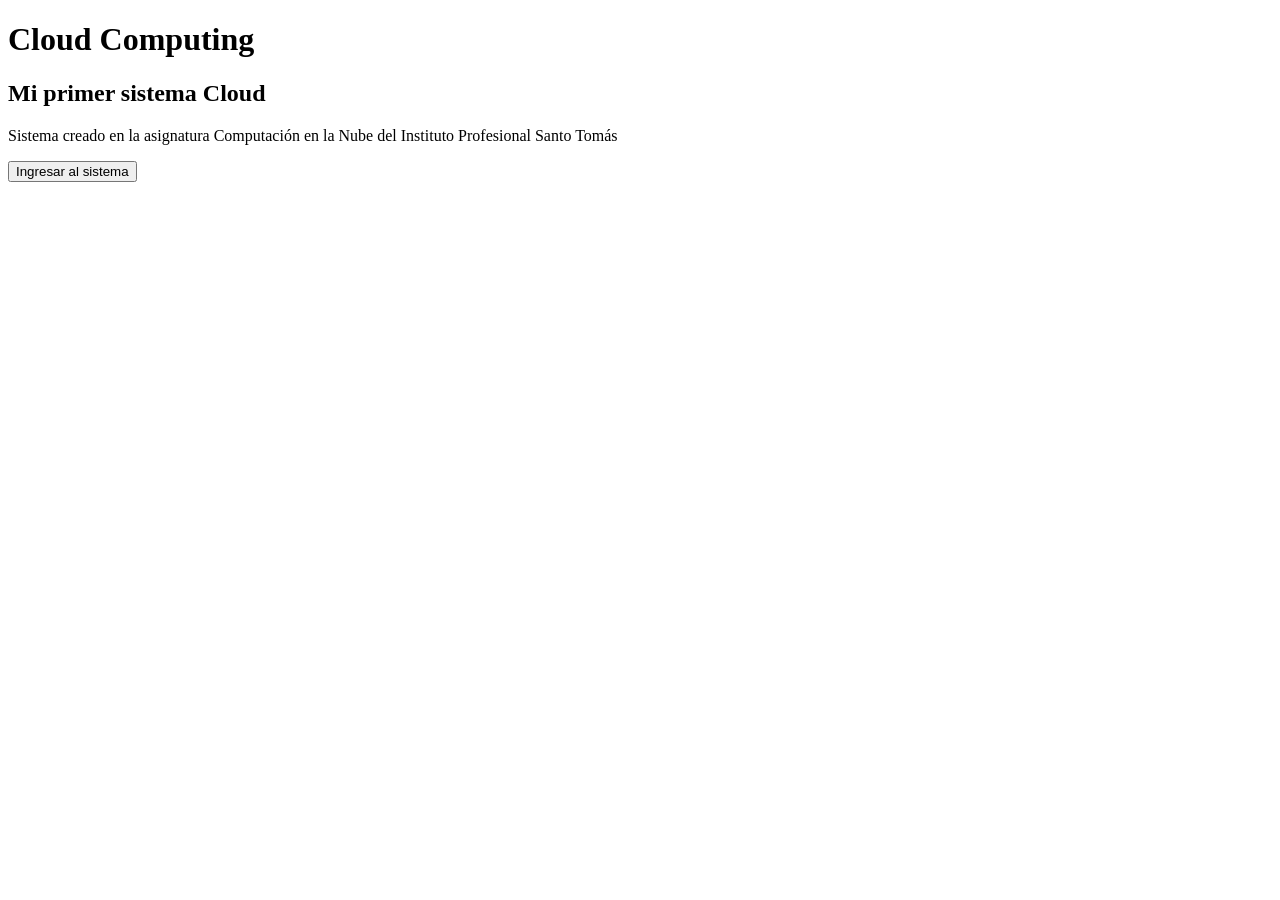
==== index.html @ dd34b2cf "Index_V1" ====
<!DOCTYPE html>
<html>
<head>
    <title>Cloud Computing</title>
</head>

<body>

<h1>Cloud Computing</h1>

<h2>Mi primer sistema Cloud</h2>

<p>
Sistema creado en la asignatura Computación en la Nube del Instituto Profesional Santo Tomás
</p>

<button>Ingresar al sistema</button>

</body>
</html>
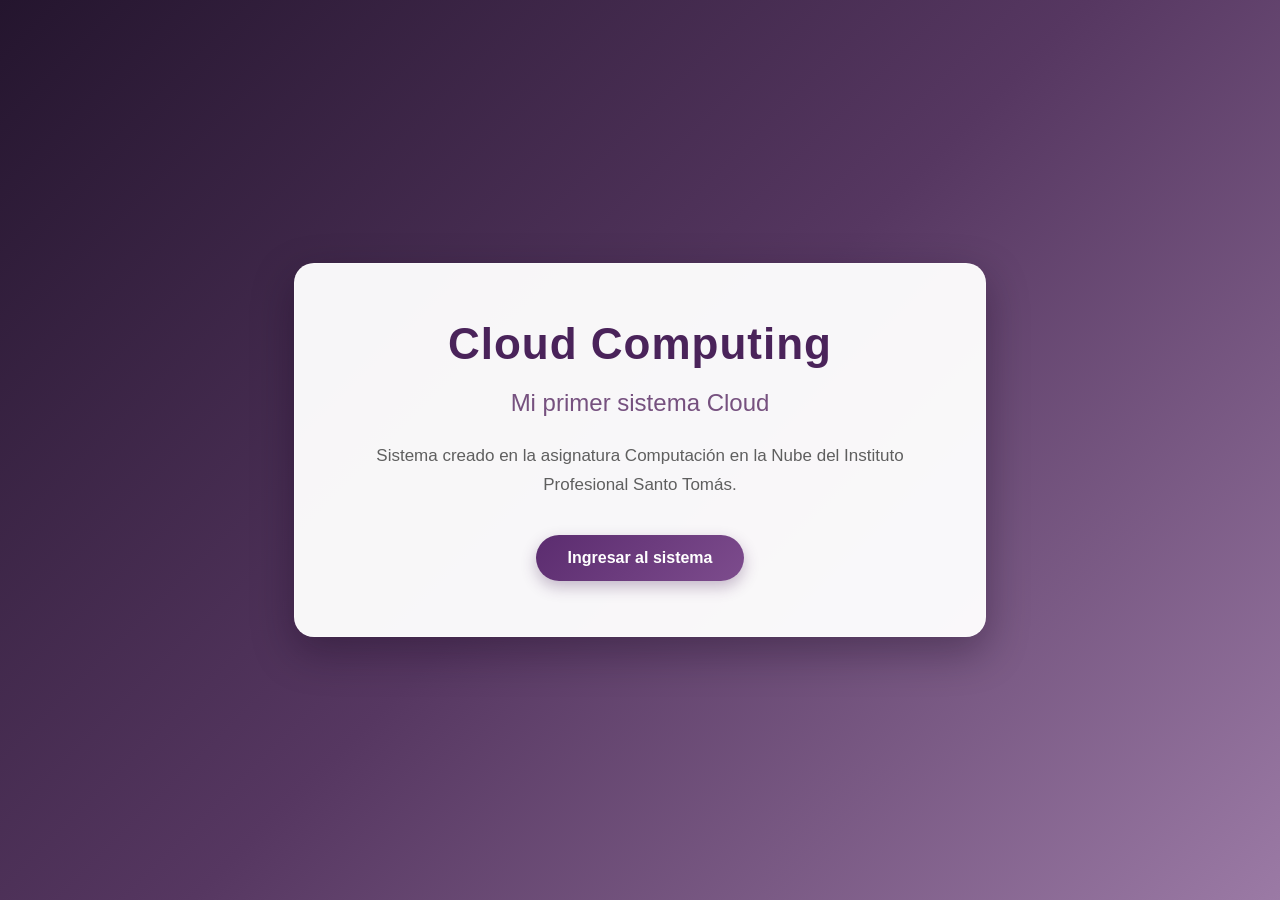
==== commit 6635a715: "Actualizacion style.css" ====
--- a/index.html
+++ b/index.html
@@ -1,20 +1,31 @@
 <!DOCTYPE html>
-<html>
+<html lang="es">
+
 <head>
+    <meta charset="UTF-8">
+    <meta name="viewport" content="width=device-width, initial-scale=1.0">
+
     <title>Cloud Computing</title>
+
+    <link rel="stylesheet" href="css/style.css">
 </head>
 
 <body>
 
-<h1>Cloud Computing</h1>
+    <div class="contenedor">
 
-<h2>Mi primer sistema Cloud</h2>
+        <h1>Cloud Computing</h1>
 
-<p>
-Sistema creado en la asignatura Computación en la Nube del Instituto Profesional Santo Tomás
-</p>
+        <h2>Mi primer sistema Cloud</h2>
 
-<button>Ingresar al sistema</button>
+        <p>
+            Sistema creado en la asignatura Computación en la Nube
+            del Instituto Profesional Santo Tomás.
+        </p>
+
+        <button>Ingresar al sistema</button>
+
+    </div>
 
 </body>
 </html>
--- a/css/style.css
+++ b/css/style.css
@@ -0,0 +1,86 @@
+/* ===== ESTILO GENERAL ===== */
+body {
+    margin: 0;
+    padding: 0;
+    font-family: "Segoe UI", Arial, sans-serif;
+    background: linear-gradient(135deg, #24152e, #563761, #9b7aa5);
+    min-height: 100vh;
+
+    display: flex;
+    justify-content: center;
+    align-items: center;
+}
+
+/* ===== TARJETA PRINCIPAL ===== */
+.contenedor {
+    background: rgba(255, 255, 255, 0.96);
+    width: 80%;
+    max-width: 600px;
+    padding: 55px 45px;
+
+    text-align: center;
+
+    border-radius: 20px;
+
+    box-shadow:
+        0 15px 40px rgba(20, 5, 30, 0.35);
+
+    border: 1px solid rgba(255, 255, 255, 0.4);
+}
+
+/* ===== TÍTULO ===== */
+h1 {
+    color: #4a235a;
+    font-size: 44px;
+    margin-top: 0;
+    margin-bottom: 10px;
+    letter-spacing: 1px;
+}
+
+/* ===== SUBTÍTULO ===== */
+h2 {
+    color: #76517f;
+    font-size: 24px;
+    font-weight: 500;
+    margin-bottom: 25px;
+}
+
+/* ===== TEXTO ===== */
+p {
+    color: #5f5f5f;
+    font-size: 17px;
+    line-height: 1.7;
+    margin-bottom: 35px;
+}
+
+/* ===== BOTÓN ===== */
+button {
+    background: linear-gradient(135deg, #5b2c6f, #7d4c8d);
+
+    color: white;
+
+    border: none;
+    padding: 14px 32px;
+
+    font-size: 16px;
+    font-weight: 600;
+
+    border-radius: 30px;
+
+    cursor: pointer;
+
+    box-shadow:
+        0 6px 15px rgba(74, 35, 90, 0.30);
+
+    transition: 0.3s;
+}
+
+/* ===== EFECTO BOTÓN ===== */
+button:hover {
+    background: linear-gradient(135deg, #452052, #653875);
+
+    transform: translateY(-3px);
+
+    box-shadow:
+        0 10px 20px rgba(74, 35, 90, 0.40);
+}
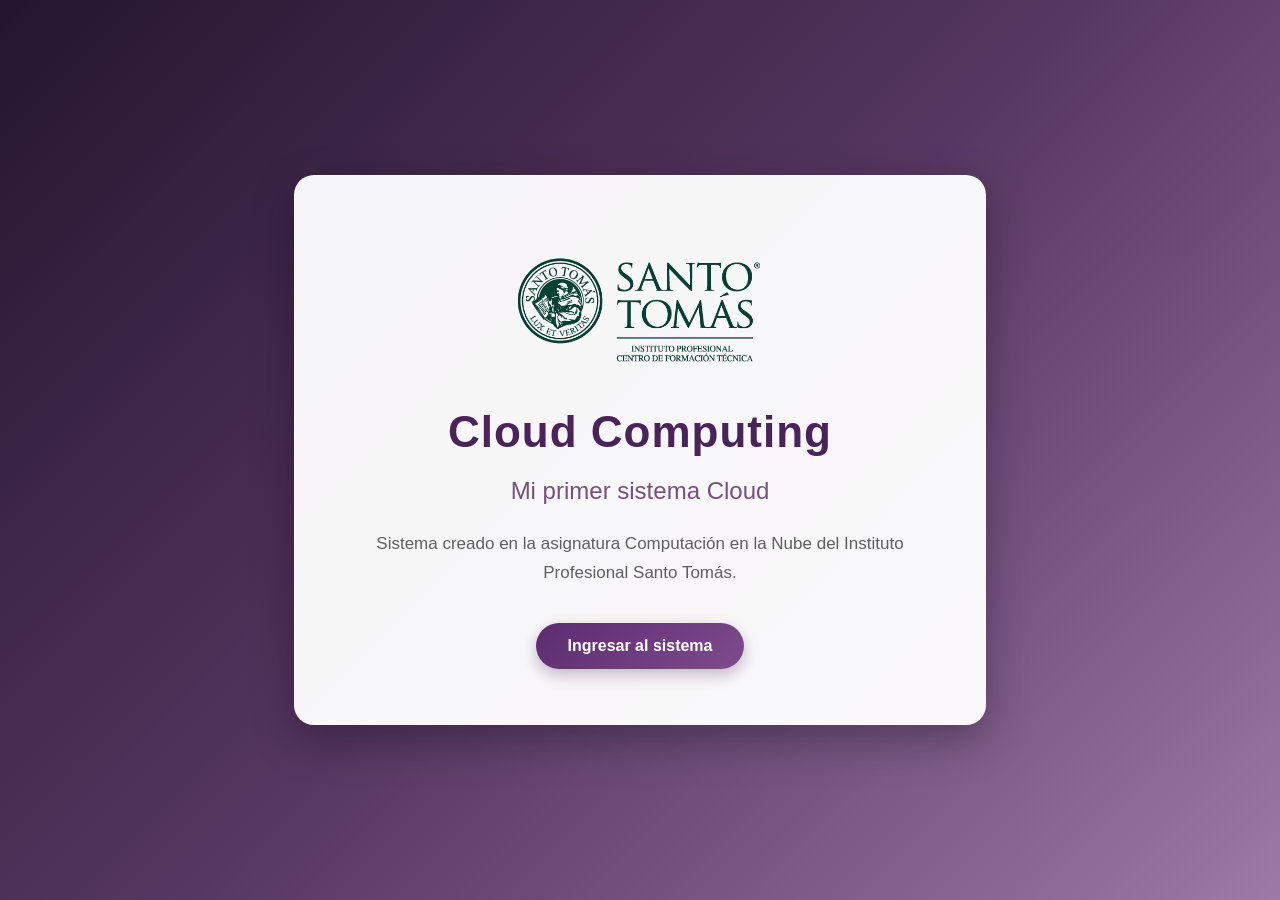
==== commit d2d98bf4: "Act. logo institucional" ====
--- a/index.html
+++ b/index.html
@@ -13,6 +13,10 @@
 <body>
 
     <div class="contenedor">
+        
+        <img src="img/logo-IP-Santo-tomas.webp"
+         alt="Instituto Profesional Santo Tomás"
+         class="logo">
 
         <h1>Cloud Computing</h1>
 
--- a/css/style.css
+++ b/css/style.css
@@ -83,4 +83,12 @@
 
     box-shadow:
         0 10px 20px rgba(74, 35, 90, 0.40);
+}
+
+/* ===== LOGO SANTO TOMÁS ===== */
+.logo {
+    width: 260px;
+    max-width: 80%;
+    height: auto;
+    margin-bottom: 20px;
 }
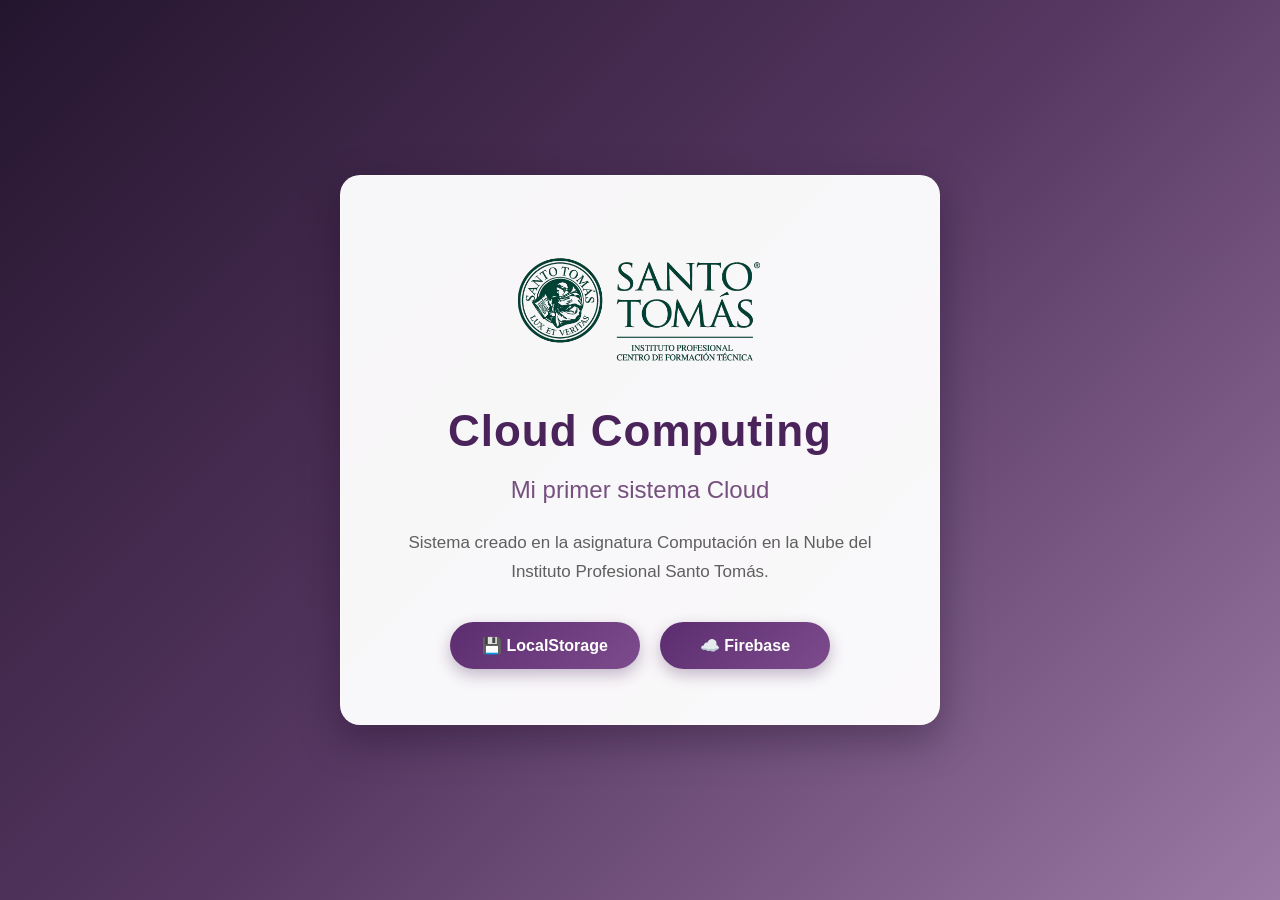
==== commit b9190e4c: "mejoras al sistema" ====
--- a/index.html
+++ b/index.html
@@ -15,8 +15,8 @@
     <div class="contenedor">
         
         <img src="img/logo-IP-Santo-tomas.webp"
-         alt="Instituto Profesional Santo Tomás"
-         class="logo">
+             alt="Instituto Profesional Santo Tomás"
+             class="logo">
 
         <h1>Cloud Computing</h1>
 
@@ -27,9 +27,25 @@
             del Instituto Profesional Santo Tomás.
         </p>
 
-        <button>Ingresar al sistema</button>
+        <!-- ===== ACCESOS A LOS SISTEMAS ===== -->
+
+        <div class="botones-inicio">
+
+            <!-- Acceso al sistema con LocalStorage -->
+            <button onclick="window.location.href='html/informacion.html'">
+                💾 LocalStorage
+            </button>
+
+            <!-- Acceso al sistema con Firebase -->
+            <button onclick="window.location.href='html/registroFirebase.html'">
+                ☁️ Firebase
+            </button>
+
+        </div>
 
     </div>
 
+    <script src="js/productos.js"></script>
+
 </body>
 </html>
--- a/css/style.css
+++ b/css/style.css
@@ -1,9 +1,20 @@
 /* ===== ESTILO GENERAL ===== */
+
+html {
+    scroll-behavior: smooth;
+}
+
 body {
     margin: 0;
     padding: 0;
+
     font-family: "Segoe UI", Arial, sans-serif;
-    background: linear-gradient(135deg, #24152e, #563761, #9b7aa5);
+
+    background: linear-gradient(135deg,
+            #24152e,
+            #563761,
+            #9b7aa5);
+
     min-height: 100vh;
 
     display: flex;
@@ -11,11 +22,15 @@
     align-items: center;
 }
 
+
 /* ===== TARJETA PRINCIPAL ===== */
+
 .contenedor {
     background: rgba(255, 255, 255, 0.96);
+
     width: 80%;
     max-width: 600px;
+
     padding: 55px 45px;
 
     text-align: center;
@@ -26,40 +41,61 @@
         0 15px 40px rgba(20, 5, 30, 0.35);
 
     border: 1px solid rgba(255, 255, 255, 0.4);
-}
+
+    box-sizing: border-box;
+}
+
 
 /* ===== TÍTULO ===== */
+
 h1 {
     color: #4a235a;
+
     font-size: 44px;
+
     margin-top: 0;
     margin-bottom: 10px;
+
     letter-spacing: 1px;
 }
 
+
 /* ===== SUBTÍTULO ===== */
+
 h2 {
     color: #76517f;
+
     font-size: 24px;
     font-weight: 500;
+
     margin-bottom: 25px;
 }
 
+
 /* ===== TEXTO ===== */
+
 p {
     color: #5f5f5f;
+
     font-size: 17px;
+
     line-height: 1.7;
+
     margin-bottom: 35px;
 }
 
-/* ===== BOTÓN ===== */
+
+/* ===== BOTONES ===== */
+
 button {
-    background: linear-gradient(135deg, #5b2c6f, #7d4c8d);
+    background: linear-gradient(135deg,
+            #5b2c6f,
+            #7d4c8d);
 
     color: white;
 
     border: none;
+
     padding: 14px 32px;
 
     font-size: 16px;
@@ -75,9 +111,13 @@
     transition: 0.3s;
 }
 
+
 /* ===== EFECTO BOTÓN ===== */
+
 button:hover {
-    background: linear-gradient(135deg, #452052, #653875);
+    background: linear-gradient(135deg,
+            #452052,
+            #653875);
 
     transform: translateY(-3px);
 
@@ -85,10 +125,318 @@
         0 10px 20px rgba(74, 35, 90, 0.40);
 }
 
+
 /* ===== LOGO SANTO TOMÁS ===== */
+
 .logo {
     width: 260px;
+
     max-width: 80%;
+
     height: auto;
+
     margin-bottom: 20px;
+}
+
+
+/* =====================================================
+   FORMULARIO DE PRODUCTOS
+   ===================================================== */
+
+.form-productos {
+    width: 100%;
+
+    max-width: 450px;
+
+    margin: 25px auto 0;
+
+    text-align: left;
+}
+
+
+.campo {
+    display: flex;
+
+    flex-direction: column;
+
+    margin-bottom: 18px;
+}
+
+
+.campo label {
+    margin-bottom: 6px;
+
+    font-weight: 600;
+
+    font-size: 16px;
+
+    color: #333;
+}
+
+
+.campo input {
+    width: 100%;
+
+    box-sizing: border-box;
+
+    padding: 12px 14px;
+
+    font-size: 16px;
+
+    border: 1px solid #ccc;
+
+    border-radius: 8px;
+
+    outline: none;
+
+    transition: 0.2s;
+}
+
+
+.campo input:focus {
+    border-color: #653875;
+
+    box-shadow:
+        0 0 5px rgba(101, 56, 117, 0.25);
+}
+
+
+.form-productos button {
+    display: block;
+
+    width: 220px;
+
+    margin: 25px auto 0;
+}
+
+
+/* =====================================================
+   MENÚ DE NAVEGACIÓN
+   ===================================================== */
+
+.menu {
+    position: fixed;
+
+    top: 0;
+    left: 0;
+
+    width: 100%;
+
+    box-sizing: border-box;
+
+    padding: 18px;
+
+    display: flex;
+
+    justify-content: center;
+
+    align-items: center;
+
+    gap: 40px;
+
+    background: #321b3d;
+
+    z-index: 1000;
+
+    box-shadow:
+        0 3px 12px rgba(0, 0, 0, 0.25);
+}
+
+
+.menu a {
+    color: white;
+
+    text-decoration: none;
+
+    font-size: 17px;
+
+    font-weight: bold;
+
+    padding: 8px 15px;
+
+    border-radius: 8px;
+
+    transition: 0.3s;
+}
+
+
+.menu a:hover {
+    background: #754087;
+}
+
+
+/* =====================================================
+   PÁGINA DEL SISTEMA DE PRODUCTOS
+   ===================================================== */
+
+body.pagina-productos {
+    display: block;
+
+    min-height: 100vh;
+}
+
+
+/* ===== SECCIONES ===== */
+
+.pagina-productos section {
+    width: 100%;
+
+    min-height: 100vh;
+
+    display: flex;
+
+    justify-content: center;
+
+    align-items: center;
+
+    padding: 100px 20px 40px;
+
+    box-sizing: border-box;
+}
+
+
+/* ===== TARJETAS DEL SISTEMA ===== */
+
+.pagina-productos .contenedor {
+    width: 90%;
+
+    max-width: 800px;
+
+    box-sizing: border-box;
+}
+
+
+/* ===== CONTENEDOR DE PRODUCTOS GUARDADOS ===== */
+
+#productos .contenedor {
+    max-width: 1000px;
+}
+
+
+/* =====================================================
+   TABLA DE PRODUCTOS
+   ===================================================== */
+
+#tablaProductos {
+    width: 100%;
+
+    margin-top: 25px;
+
+    border-collapse: collapse;
+
+    background: white;
+
+    border-radius: 10px;
+
+    overflow: hidden;
+}
+
+
+#tablaProductos th,
+#tablaProductos td {
+    padding: 12px;
+
+    text-align: center;
+
+    border-bottom: 1px solid #ddd;
+}
+
+
+#tablaProductos th {
+    background: #653875;
+
+    color: white;
+
+    font-weight: 600;
+}
+
+
+#tablaProductos tbody tr:hover {
+    background: #f5eef8;
+}
+
+
+/* ===== BOTONES DENTRO DE LA TABLA ===== */
+
+#tablaProductos button {
+    padding: 8px 14px;
+
+    font-size: 14px;
+
+    margin: 3px;
+
+    border-radius: 20px;
+}
+
+
+/* =====================================================
+   DISEÑO RESPONSIVE
+   ===================================================== */
+
+@media (max-width: 700px) {
+
+    .menu {
+        gap: 8px;
+
+        padding: 12px 5px;
+    }
+
+
+    .menu a {
+        font-size: 14px;
+
+        padding: 7px 8px;
+    }
+
+
+    h1 {
+        font-size: 32px;
+    }
+
+
+    .contenedor {
+        width: 92%;
+
+        padding: 35px 20px;
+    }
+
+
+    .pagina-productos section {
+        padding-left: 10px;
+
+        padding-right: 10px;
+    }
+
+
+    #tablaProductos {
+        font-size: 13px;
+    }
+
+
+    #tablaProductos th,
+    #tablaProductos td {
+        padding: 8px 5px;
+    }
+}
+/* =====================================================
+   BOTONES DE INICIO
+   ===================================================== */
+
+.botones-inicio {
+    display: flex;
+
+    justify-content: center;
+
+    align-items: center;
+
+    gap: 20px;
+
+    margin-top: 25px;
+
+    flex-wrap: wrap;
+}
+
+
+.botones-inicio button {
+    min-width: 170px;
 }
